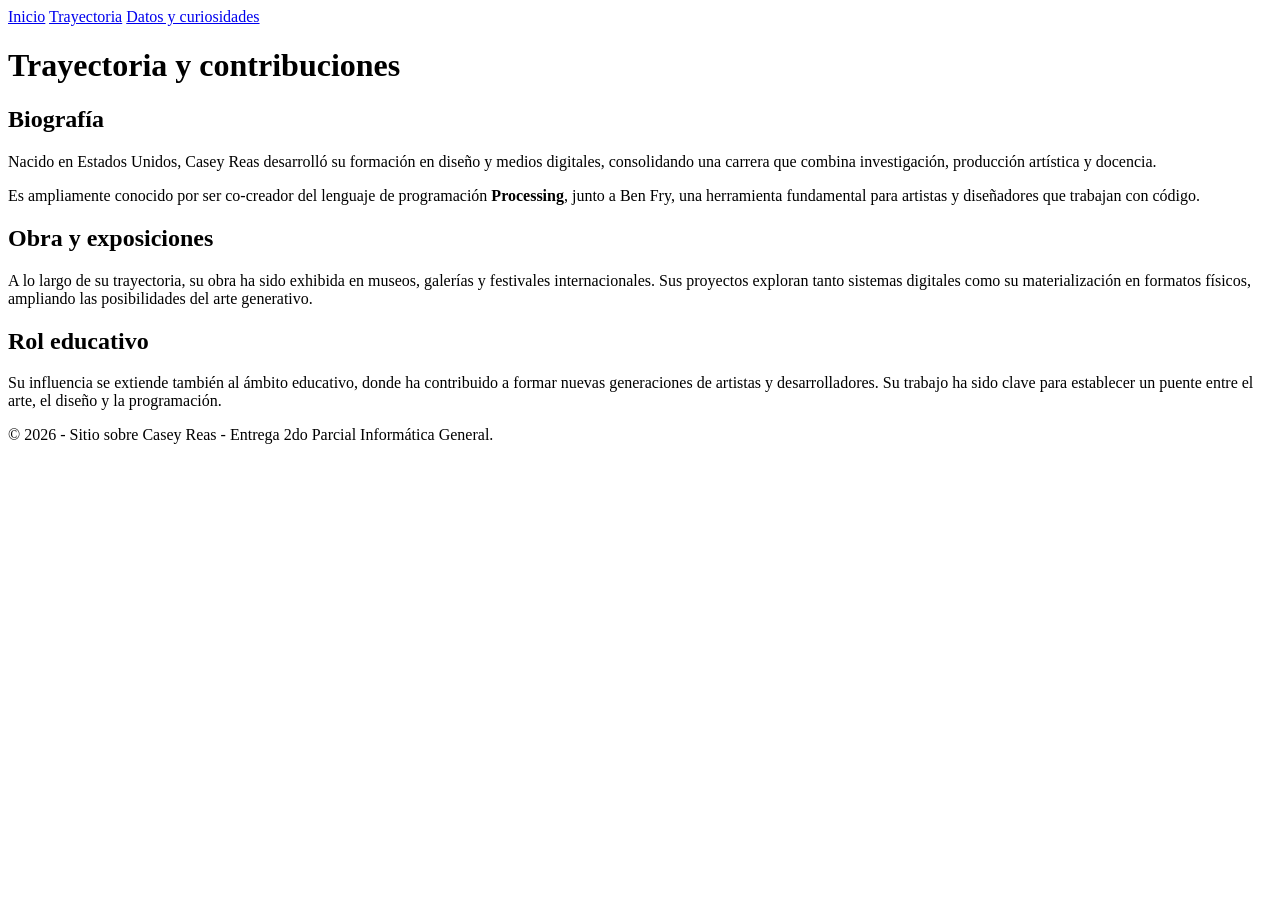
==== bio.html @ 97a521ea "2do Commit las 3 páginas del sitio, con su nav, footer y tentativa de destribución del texto" ====
<!DOCTYPE html>
<html lang="en">
<head>
    <meta charset="UTF-8">
    <meta name="viewport" content="width=device-width, initial-scale=1.0">
    <title>Casey Reas - Trayectoria</title>
    <link rel="stylesheet" href="./css/estilos.css">
</head>
<body>
     <nav>
         <a href="index.html">Inicio</a> 
         <a href="bio.html">Trayectoria</a> 
         <a href="datos.html">Datos y curiosidades</a>
     </nav>
     
     <header>
        <h1>Trayectoria y contribuciones</h1>
     </header>

    <main>
        <section>
            <h2>Biografía</h2>
            <p>
                Nacido en Estados Unidos, Casey Reas desarrolló su formación en diseño y medios digitales, consolidando una carrera que combina investigación, producción artística y docencia.
            </p>
            <p>
                Es ampliamente conocido por ser co-creador del lenguaje de programación <strong>Processing</strong>, junto a Ben Fry, una herramienta fundamental para artistas y diseñadores que trabajan con código.
            </p>
        </section>

        <section>
            <h2>Obra y exposiciones</h2>
            <p>
                A lo largo de su trayectoria, su obra ha sido exhibida en museos, galerías y festivales internacionales. 
                Sus proyectos exploran tanto sistemas digitales como su materialización en formatos físicos, ampliando las posibilidades del arte generativo.
            </p>
        </section>

        <section>
            <h2>Rol educativo</h2>
            <p>
                Su influencia se extiende también al ámbito educativo, donde ha contribuido a formar nuevas generaciones de artistas y desarrolladores. 
                Su trabajo ha sido clave para establecer un puente entre el arte, el diseño y la programación.
            </p>
        </section>
    </main>
     
     <footer>
         <p>© 2026 - Sitio sobre Casey Reas - Entrega 2do Parcial Informática General.</p>
     </footer>
 
<script src="./js/script.js"></script>    
</body>
</html>
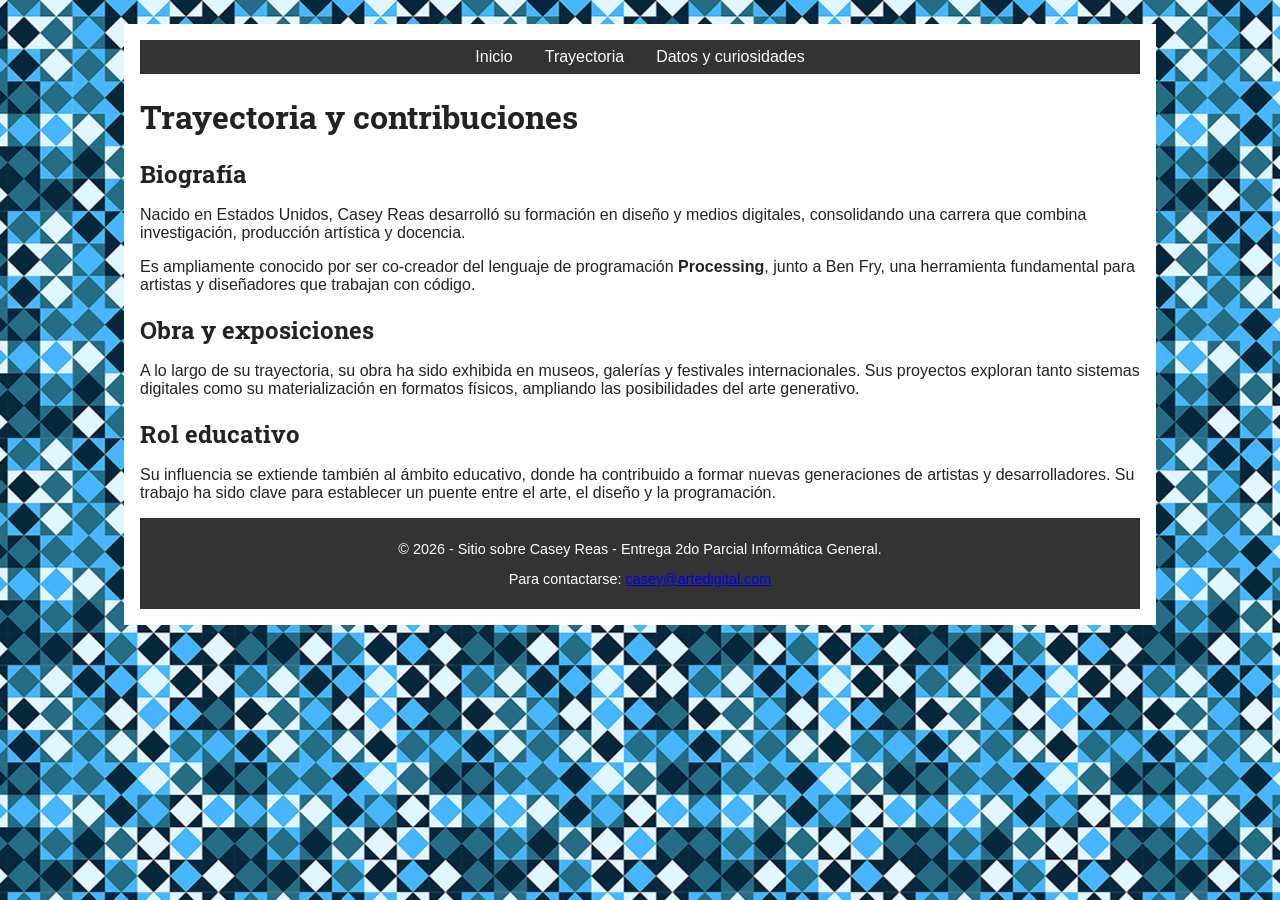
==== commit 2a16dc55: "3er versión con hoja de estilos y diagramación de layout. Hace falta ajuste para que se vea estético" ====
--- a/bio.html
+++ b/bio.html
@@ -7,6 +7,7 @@
     <link rel="stylesheet" href="./css/estilos.css">
 </head>
 <body>
+    <div class="container">
      <nav>
          <a href="index.html">Inicio</a> 
          <a href="bio.html">Trayectoria</a> 
@@ -47,7 +48,10 @@
      
      <footer>
          <p>© 2026 - Sitio sobre Casey Reas - Entrega 2do Parcial Informática General.</p>
+         <p>Para contactarse: <a href="mailto:casey@artedigital.com">casey@artedigital.com</a></p>
      </footer>
+    
+    </div>
  
 <script src="./js/script.js"></script>    
 </body>
--- a/css/estilos.css
+++ b/css/estilos.css
@@ -0,0 +1,106 @@
+/* Fuente de google Fonts */
+@import url('https://fonts.googleapis.com/css2?family=Roboto+Slab:wght@400;700&display=swap');
+
+/* Fondo general y texto */
+body {
+  font-family: Arial, sans-serif; 
+  background-image: url(../img/fondo.png); 
+  background-size: repeat;
+  background-position: center;
+  color: #222;
+  padding: 1rem; 
+}
+
+/* Contenedor centrado */
+.container {
+  max-width: 1000px;
+  margin: 0 auto;
+  background-color: white;
+  padding: 1rem;
+}
+
+/* Encabezado y títulos */
+header h1, header h2, h3, h2 {
+  font-family: 'Roboto Slab', serif; 
+  margin-bottom: 1rem;
+}
+
+/* Menú de navegación */
+nav {
+  display: flex;
+  justify-content: center;
+  background-color: #333;
+  padding: 0.5rem;
+  margin-bottom: 1rem;
+}
+
+nav a {
+  color: white;
+  text-decoration: none;
+  margin: 0 1rem;
+}
+
+nav a:hover {
+  color: lightblue;
+}
+
+/* Footer */
+footer {
+  text-align: center;
+  margin-top: 1rem;
+  padding: 0.5rem;
+  background-color: #333;
+  color: white;
+  font-size: 0.9rem;
+}
+
+/* Layouts con flexbox */
+
+/* Página de inicio: 3 columnas iguales */
+.layout-3col {
+  display: flex;
+}
+
+.layout-3col section {
+  flex: 1; 
+  margin: 0.5rem;
+  padding: 1rem;
+  background-color: #f0f0f0;
+}
+
+/* Página de trayectoria: 2 columnas de ancho diferente */
+.layout-2col {
+  display: flex;
+}
+
+.layout-2col .col-izq {
+  flex: 2; /* más ancha */
+  margin: 0.5rem;
+  padding: 1rem;
+  background-color: #fafafa;
+}
+
+.layout-2col .col-der {
+  flex: 1; /* más angosta */
+  margin: 0.5rem;
+  padding: 1rem;
+  background-color: #eee;
+}
+
+/* Página de conceptos: texto + interacción */
+.layout-2col .col-der {
+  background-color: #e0f0ff;
+}
+
+/* Listas */
+ul {
+  margin: 1rem 0;
+  padding-left: 1.5rem;
+}
+
+li {
+  margin-bottom: 0.5rem;
+}
+
+
+
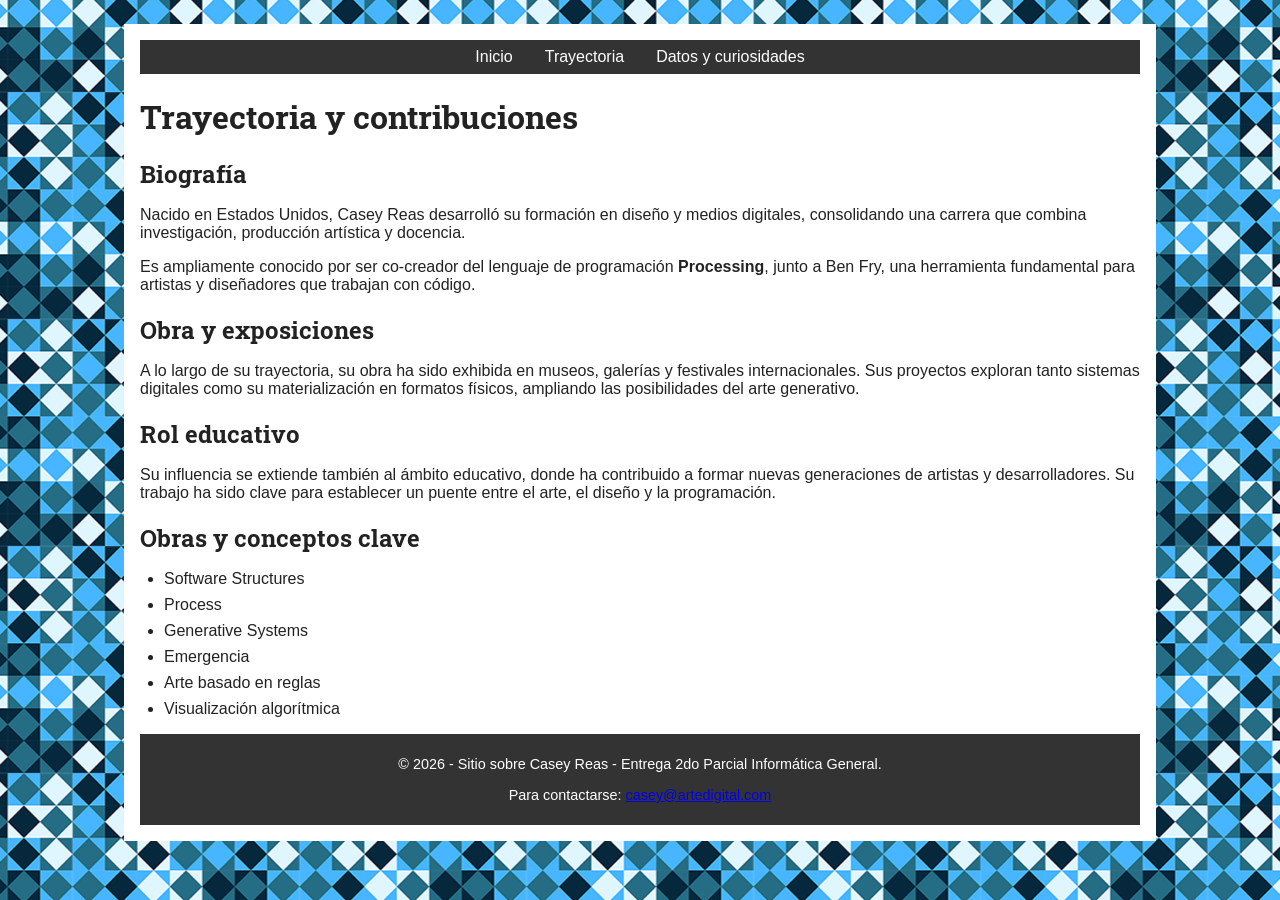
==== commit d51f5571: "4to versión del sitio con cambios en la posición de las secciones en el html y con  el programa que " ====
--- a/bio.html
+++ b/bio.html
@@ -44,6 +44,19 @@
                 Su trabajo ha sido clave para establecer un puente entre el arte, el diseño y la programación.
             </p>
         </section>
+
+        <section>
+            <h2>Obras y conceptos clave</h2>
+            <ul>
+                <li>Software Structures</li>
+                <li>Process</li>
+                <li>Generative Systems</li>
+                <li>Emergencia</li>
+                <li>Arte basado en reglas</li>
+                <li>Visualización algorítmica</li>
+            </ul>
+        </section>
+        
     </main>
      
      <footer>
--- a/css/estilos.css
+++ b/css/estilos.css
@@ -56,7 +56,7 @@
 
 /* Layouts con flexbox */
 
-/* Página de inicio: 3 columnas iguales */
+/* index: 3 columnas iguales */
 .layout-3col {
   display: flex;
 }
@@ -68,7 +68,7 @@
   background-color: #f0f0f0;
 }
 
-/* Página de trayectoria: 2 columnas de ancho diferente */
+/* bio: 2 columnas de ancho diferente */
 .layout-2col {
   display: flex;
 }
@@ -87,7 +87,7 @@
   background-color: #eee;
 }
 
-/* Página de conceptos: texto + interacción */
+/* datos. Interaccion */
 .layout-2col .col-der {
   background-color: #e0f0ff;
 }
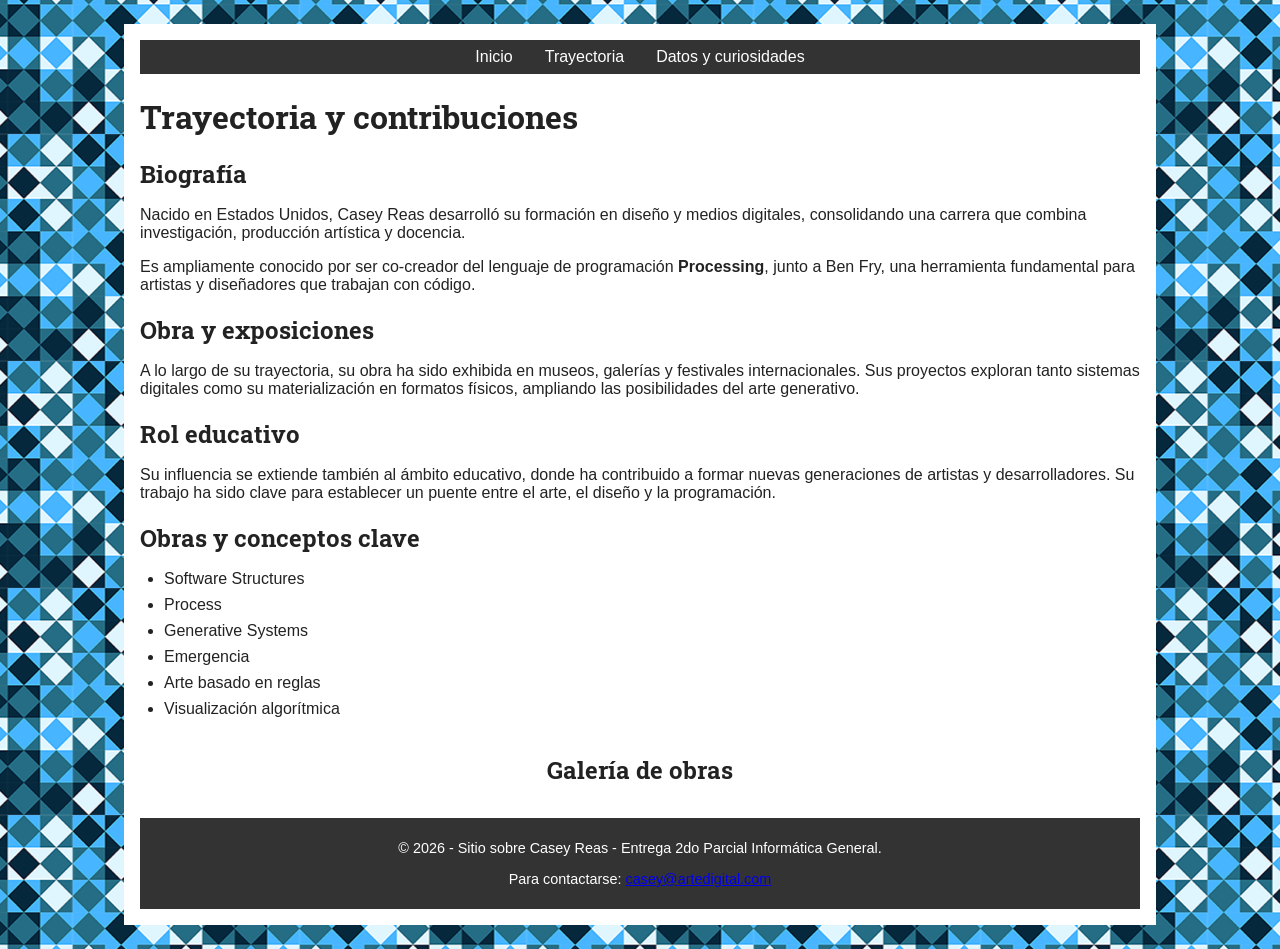
==== commit a380bc8c: "5to Intento de hacer funcionar la galeria, pero no carga en la pagina, voy a revisar con ayuda de la" ====
--- a/bio.html
+++ b/bio.html
@@ -56,7 +56,11 @@
                 <li>Visualización algorítmica</li>
             </ul>
         </section>
-        
+
+        <section id="contenedor-galeria">
+            <h2>Galería de obras</h2>
+        </section>
+
     </main>
      
      <footer>
--- a/css/estilos.css
+++ b/css/estilos.css
@@ -102,5 +102,21 @@
   margin-bottom: 0.5rem;
 }
 
+#contenedor-galeria {
+    display: flex;          
+    flex-wrap: wrap;      
+    justify-content: center; 
+    gap: 20px;              
+}
+
+.tarjeta-obra {
+    width: 250px;          
+    text-align: center;    
+}
+
+.tarjeta-obra img {
+    width: 100%;         
+    height: auto;
+}
 
 
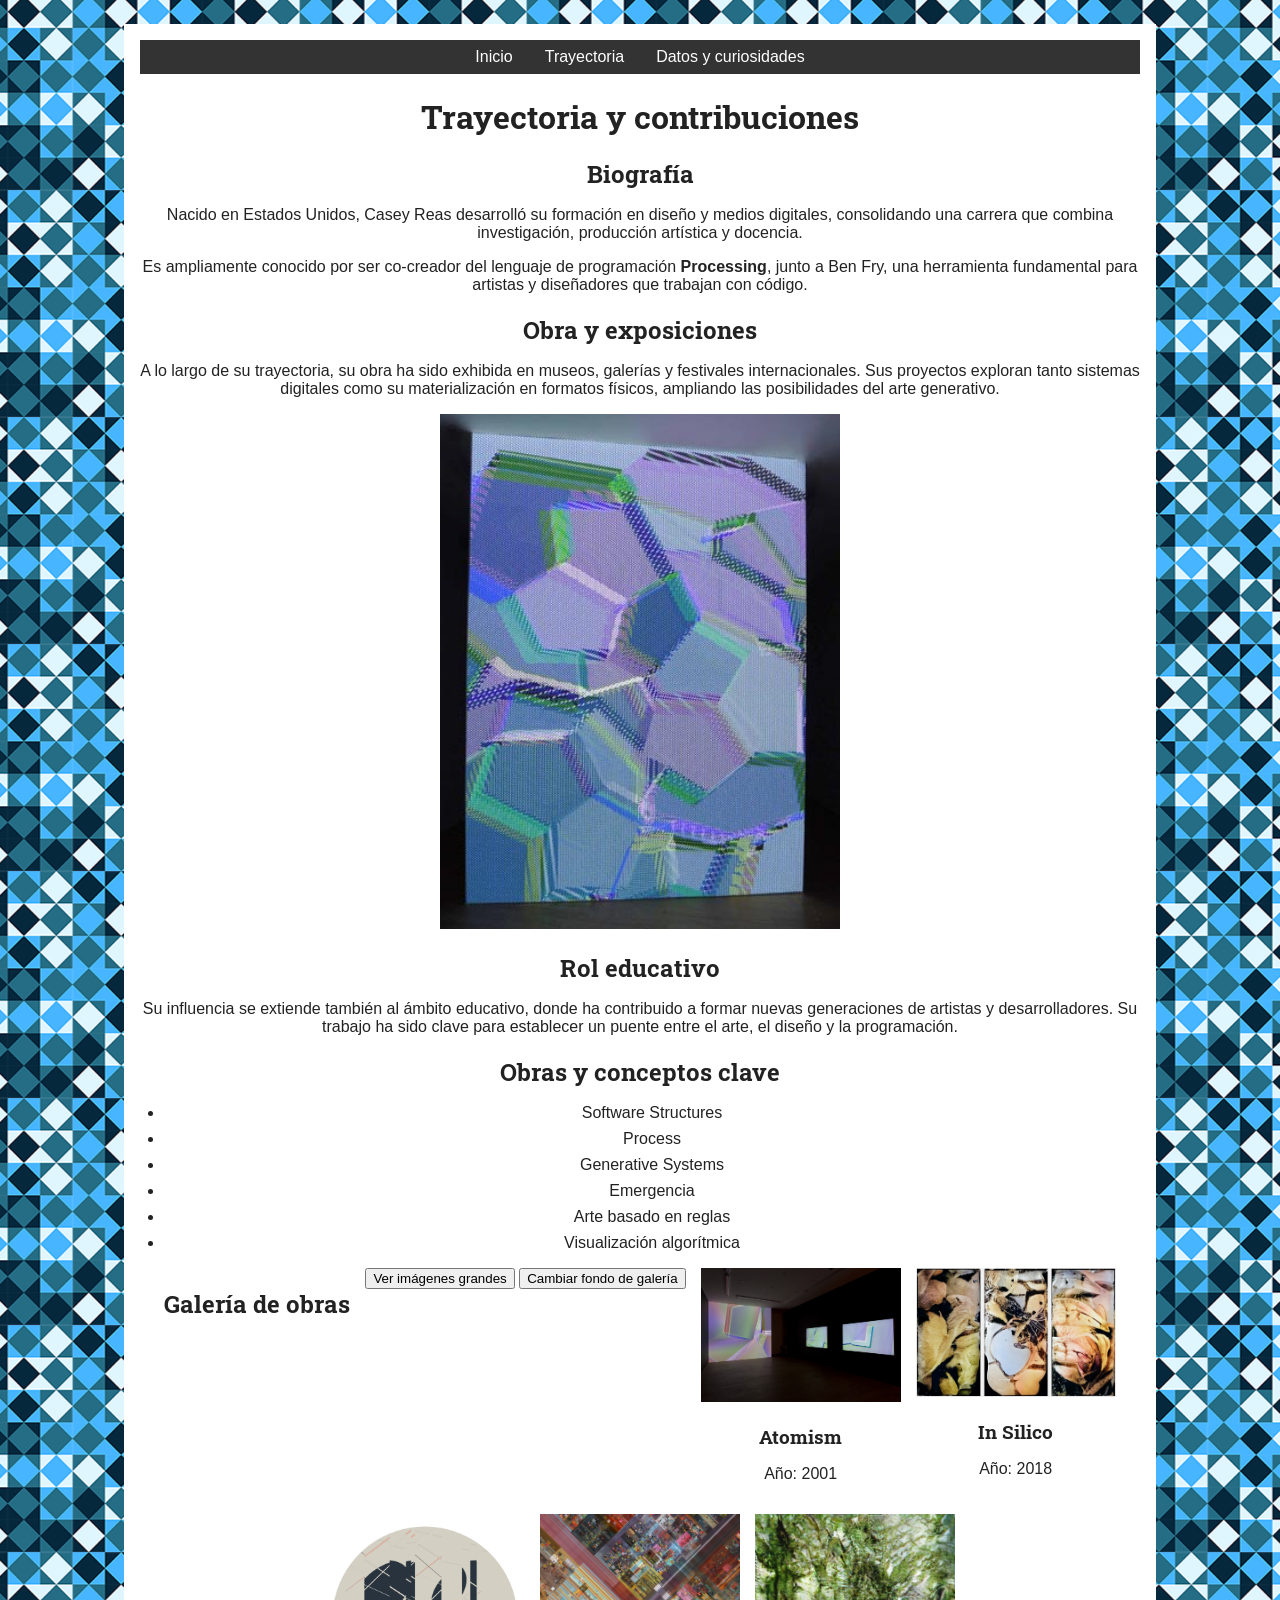
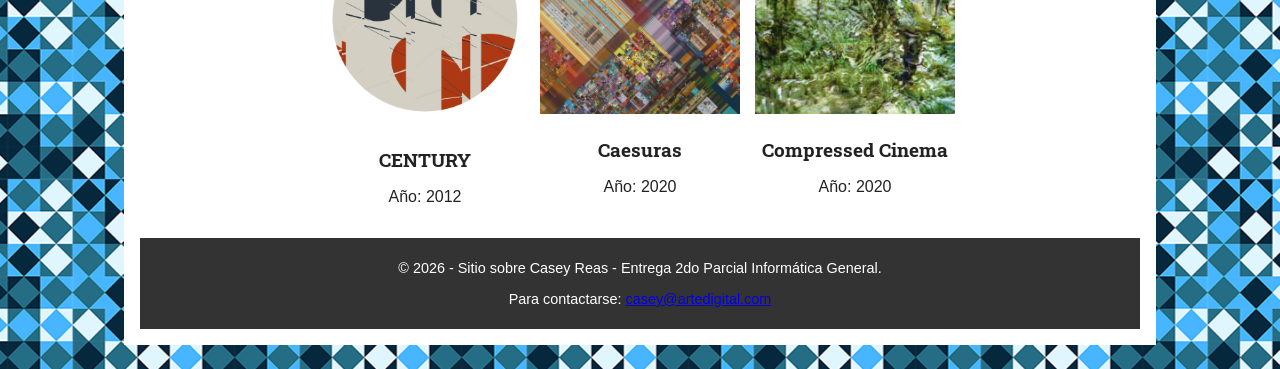
==== commit c1cc005f: "7mo version final. Pude hacer funcionar la galeria y el cambio de la misma, pero eso rompio el funci" ====
--- a/bio.html
+++ b/bio.html
@@ -35,6 +35,7 @@
                 A lo largo de su trayectoria, su obra ha sido exhibida en museos, galerías y festivales internacionales. 
                 Sus proyectos exploran tanto sistemas digitales como su materialización en formatos físicos, ampliando las posibilidades del arte generativo.
             </p>
+            <img src="img/reas-3.jpg" alt="obra 3">
         </section>
 
         <section>
@@ -59,8 +60,11 @@
 
         <section id="contenedor-galeria">
             <h2>Galería de obras</h2>
+                <div id="controles">
+                    <button id="btn-diseno">Ver imágenes grandes</button>
+                    <button id="btn-color">Cambiar fondo de galería</button>
+                </div>
         </section>
-
     </main>
      
      <footer>
--- a/css/estilos.css
+++ b/css/estilos.css
@@ -54,6 +54,24 @@
   font-size: 0.9rem;
 }
 
+header, section {
+    text-align: center; /* Centra elementos en línea como <img> [3] */
+}
+
+/* Ajustamos el tamaño de la imagen del encabezado */
+header img {
+    width: 200px; /* Podés usar px o rem para un tamaño fijo [9] */
+    height: auto;  /* Mantiene la proporción de la imagen */
+    margin-top: 1rem; /* Espaciado opcional arriba [6] */
+}
+
+/* Ajustamos la imagen de la obra dentro del main */
+section img {
+    width: 50%;   /* Usamos porcentaje para que sea más pequeña y fluida [8] */
+    max-width: 400px; /* Evita que se agrande demasiado en pantallas grandes [10] */
+    height: auto;
+}
+
 /* Layouts con flexbox */
 
 /* index: 3 columnas iguales */
@@ -103,19 +121,19 @@
 }
 
 #contenedor-galeria {
-    display: flex;          
-    flex-wrap: wrap;      
-    justify-content: center; 
-    gap: 20px;              
+    display: flex;
+    flex-wrap: wrap;       
+    gap: 15px;            
+    justify-content: center;
 }
 
 .tarjeta-obra {
-    width: 250px;          
-    text-align: center;    
+    width: 200px;      
+    text-align: center;
 }
 
 .tarjeta-obra img {
-    width: 100%;         
+    width: 100%;           
     height: auto;
 }
 
